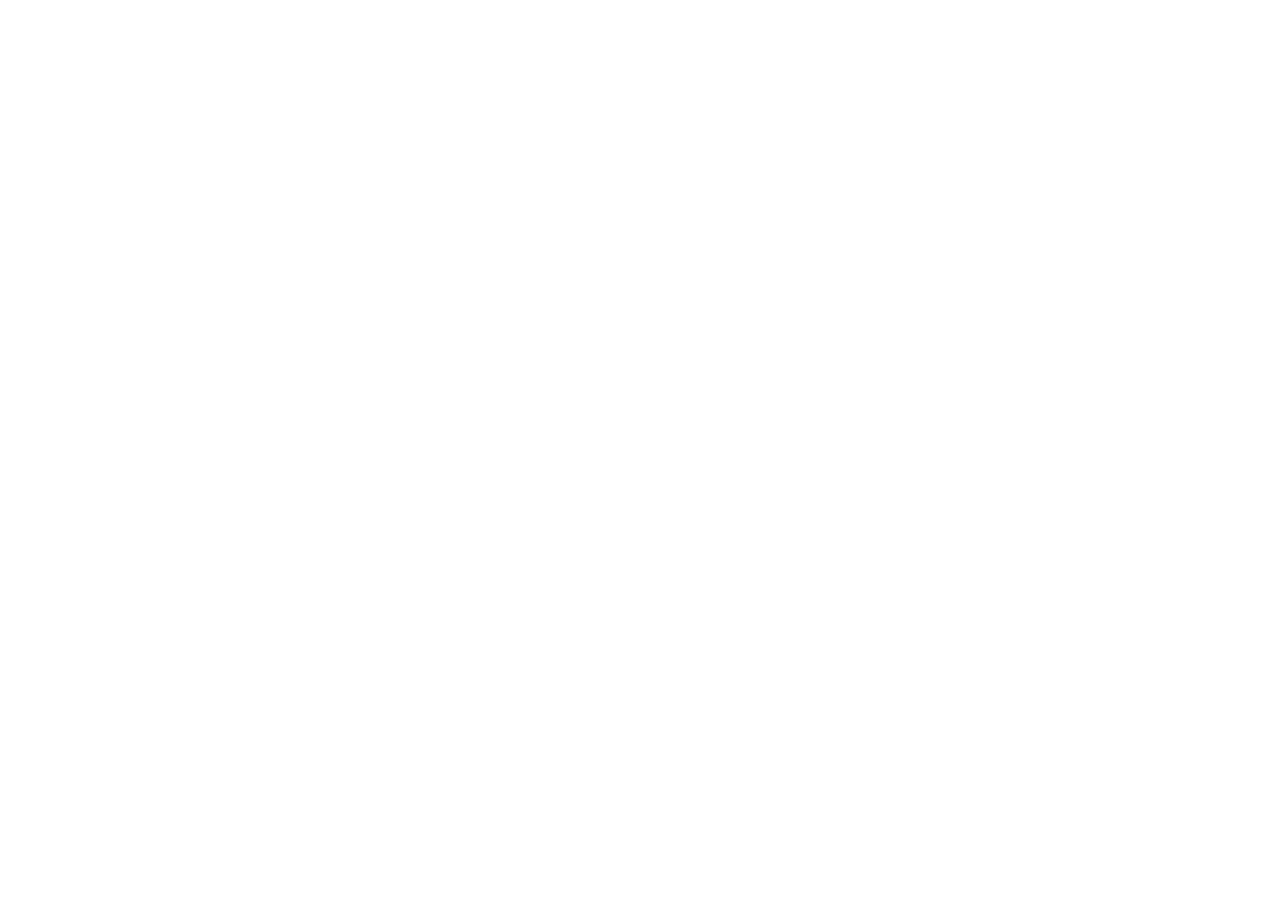
==== designing.html @ ed69e80f "1" ====
<!doctype html>
<html lang="ru">
<head>
	
	
	
	
	
	<!-- Google tag (gtag.js) -->
<script async src="https://www.googletagmanager.com/gtag/js?id=G-62TRCTX3X7"></script>
<script>
  window.dataLayer = window.dataLayer || [];
  function gtag(){dataLayer.push(arguments);}
  gtag('js', new Date());

  gtag('config', 'G-62TRCTX3X7');
</script>
	<!-- Yandex.Metrika counter -->
<script type="text/javascript" >
   (function(m,e,t,r,i,k,a){m[i]=m[i]||function(){(m[i].a=m[i].a||[]).push(arguments)};
   m[i].l=1*new Date();
   for (var j = 0; j < document.scripts.length; j++) {if (document.scripts[j].src === r) { return; }}
   k=e.createElement(t),a=e.getElementsByTagName(t)[0],k.async=1,k.src=r,a.parentNode.insertBefore(k,a)})
   (window, document, "script", "https://mc.yandex.ru/metrika/tag.js", "ym");

   ym(94272160, "init", {
        clickmap:true,
        trackLinks:true,
        accurateTrackBounce:true,
        webvisor:true
   });
</script>
<noscript><div><img src="https://mc.yandex.ru/watch/94272160" style="position:absolute; left:-9999px;" alt="" /></div></noscript>
<!-- /Yandex.Metrika counter -->
	
	
	
	
	
	
	
<meta charset="utf-8">
<meta name="viewport" content="width=device-width, initial-scale=1">
<title>MILO</title>
	<link rel="stylesheet" href="style_1.css">
	<link rel="icon" href="/6.svg">
	<link rel="icon" href="6.svg" type="image/svg+xml">
</head>

<body>
	<div class="all">
	<div clss="block"><a href="HOME.html">ДЛЯ ДОМА</a></div>
	<div clss="block"><a href="OFFICE.html">ДЛЯ ОФИСА</a></div>
	<div clss="block"><a href="PROJECT.html">ПРОЕКТИРОВАНИЕ</a></div>

	</div>
</body>
	
</html>
---- style_1.css ----
@charset "utf-8";
@import url('https://fonts.googleapis.com/css2?family=Roboto:wght@100&display=swap');
*{
	margin: 0;
padding: 0;
	
}

body::-webkit-scrollbar {
  width: 0px;               /* ширина scrollbar */
}
body::-webkit-scrollbar-track {
  background: orange;        /* цвет дорожки */
}
body {

	cursor: url(cursor.svg)16 16, url(cursor2.svg), default;
height: 100vh;
overflow-y: hidden;
font-family: roboto, sans serif;
}

a {
text-decoration: none;
	color: white;
  -webkit-tap-highlight-color: rgba(0, 0, 0, 0);
  -moz-tap-highlight-color: rgba(0, 0, 0, 0);
  -ms-tap-highlight-color: rgba(0, 0, 0, 0);
  tap-highlight-color: rgba(0, 0, 0, 0);
}
a
{

	cursor: url(cursor2.svg)16 16, url(cursor2.svg), pointer;



}
a:visited {
  color: white;
}
.center
{
	z-index: 2;
	height: 30vh;
	width: 100vw;
	background-color: #ffbe99;


}
.logo
{
	margin: auto;
	width: 30%;
	height: 100%;
z-index: 2;
	background-image: url("Pictures/Ресурс 2.svg");
	background-size: auto;
	background-position: center;
	background-repeat: no-repeat;
}

.before_all
{
	height: 100%;
	padding: 5% 10%;
	background-color: #ffbe99;
	background-size: cover;
	background-position: center;
}
.before_all
{
}
.all
{

	height: 20%;
	display: grid;
  grid-template-columns: auto auto auto; /* Задает три столбца равной ширины */
  grid-gap: 1vw; /* Задает промежуток между элементами */
	text-align: center;

}
.block
{
	background: #FFF1E1;
	border-radius: 1vw;

	display: flex;
  justify-content: center;
  align-items: center;
	height: 20vh;
		color: #bb2649;
	font-size: 1em;
	transition:  0.5s ease-in-out; 


	
}
a:active .block
{	
	background:#9F7651;
}
.block:hover
{
	background:#9F7651;
color: #FFF1E1;
	height: 110%;
}

@media (max-width: 800px )
{
	.logo
	{
		width: 65%;
		
	}
	.all
	{
		height: auto;

  grid-template-columns: auto; /* Задает три столбца равной ширины */
  grid-gap: 2vw; /* Задает промежуток между элементами */
	}
	.block
{

	border-radius: 1vh;

	display: flex;
  justify-content: center;
  align-items: center;
	height: 10vh;
	font-size: 1em;
	transition:  0.2s ease-in-out; 


	
}
	
	
	.before_all
{
	padding-top: 50%;

}
	.block:hover
{
	height: 22vh;
}
}
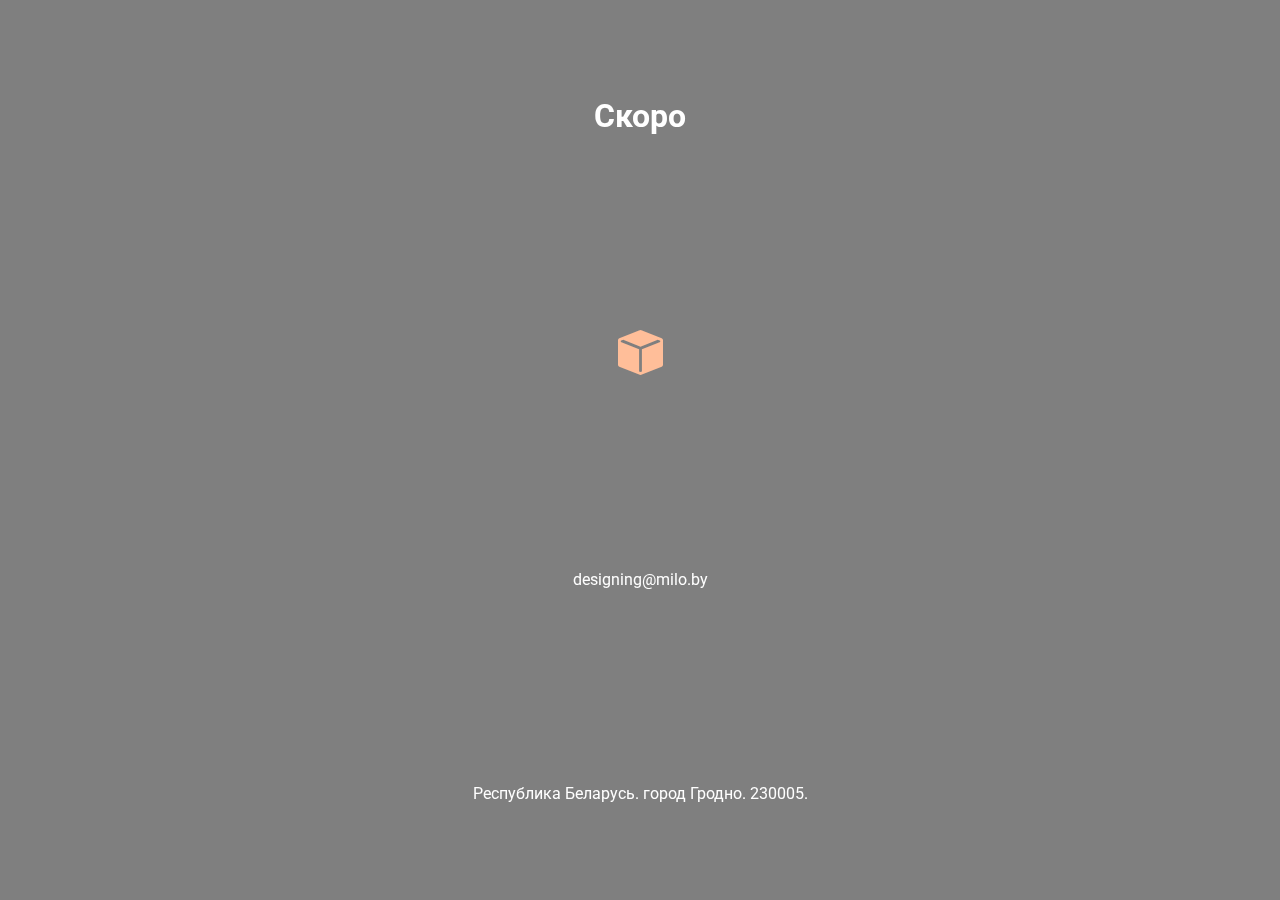
==== commit fcb22138: "qw" ====
--- a/designing.html
+++ b/designing.html
@@ -1,37 +1,16 @@
 <!doctype html>
 <html lang="ru">
 <head>
-	
-	
-	
-	
-	
-	<!-- Google tag (gtag.js) -->
-<script async src="https://www.googletagmanager.com/gtag/js?id=G-62TRCTX3X7"></script>
-<script>
-  window.dataLayer = window.dataLayer || [];
-  function gtag(){dataLayer.push(arguments);}
-  gtag('js', new Date());
 
-  gtag('config', 'G-62TRCTX3X7');
-</script>
-	<!-- Yandex.Metrika counter -->
-<script type="text/javascript" >
-   (function(m,e,t,r,i,k,a){m[i]=m[i]||function(){(m[i].a=m[i].a||[]).push(arguments)};
-   m[i].l=1*new Date();
-   for (var j = 0; j < document.scripts.length; j++) {if (document.scripts[j].src === r) { return; }}
-   k=e.createElement(t),a=e.getElementsByTagName(t)[0],k.async=1,k.src=r,a.parentNode.insertBefore(k,a)})
-   (window, document, "script", "https://mc.yandex.ru/metrika/tag.js", "ym");
+<meta charset="utf-8">
+<meta name="viewport" content="width=device-width, initial-scale=1">
+<title>HOME</title>
+	<link rel="stylesheet" href="style.css">
+	<link rel="icon" href="/6.svg">
+	<link rel="icon" href="6.svg" type="image/svg+xml">
+</head>
 
-   ym(94272160, "init", {
-        clickmap:true,
-        trackLinks:true,
-        accurateTrackBounce:true,
-        webvisor:true
-   });
-</script>
-<noscript><div><img src="https://mc.yandex.ru/watch/94272160" style="position:absolute; left:-9999px;" alt="" /></div></noscript>
-<!-- /Yandex.Metrika counter -->
+<body id="all">
 	
 	
 	
@@ -39,21 +18,25 @@
 	
 	
 	
-<meta charset="utf-8">
-<meta name="viewport" content="width=device-width, initial-scale=1">
-<title>MILO</title>
-	<link rel="stylesheet" href="style_1.css">
-	<link rel="icon" href="/6.svg">
-	<link rel="icon" href="6.svg" type="image/svg+xml">
-</head>
+	
+	
+	
+	
+	
+	
+	
+	
+	
+	
+	<div class="container">
+	<div class="cl1" ><h1>Скоро</h1></div>
+	<div class="cl1"><img src="6.svg"></div>
+	<div class="cl1">
+	<div>designing@milo.by</div>
 
-<body>
-	<div class="all">
-	<div clss="block"><a href="HOME.html">ДЛЯ ДОМА</a></div>
-	<div clss="block"><a href="OFFICE.html">ДЛЯ ОФИСА</a></div>
-	<div clss="block"><a href="PROJECT.html">ПРОЕКТИРОВАНИЕ</a></div>
-
-	</div>
+	  </div>
+	<div class="cl1">Республика Беларусь. город Гродно. 230005.</div></div>
+	
 </body>
 	
 </html>
--- a/style.css
+++ b/style.css
@@ -0,0 +1,79 @@
+@charset "utf-8";
+@import url('https://fonts.googleapis.com/css2?family=Roboto:wght@100&display=swap');
+/* CSS Document */
+*{
+	margin: 0;
+
+	
+}
+body::-webkit-scrollbar {
+  width: 0px;               /* ширина scrollbar */
+}
+body::-webkit-scrollbar-track {
+  background: orange;        /* цвет дорожки */
+}
+body {
+  overflow-y: hidden;
+}
+
+body
+
+{
+	height: 100vh;
+      overflow: hidden;
+      background-size: cover;
+      background-repeat: no-repeat;
+      transition: 0.2s;
+
+	background-position: center;
+	font-family: roboto, sans serif;
+backdrop-filter: blur(5px);
+
+}
+.container {
+	z-index: 1;
+ 	display: flex;
+	height: 100%;
+	flex-wrap: wrap;
+	width: 100%;
+	text-align: center;
+	background: rgba(72,72,72,0.7);
+	
+
+}
+
+.cl1 {
+	width: 100%;
+	padding: 1vh;
+	font-size: 1em;
+	height: auto;
+	color: white;
+	z-index: 2;
+	text-align: center;
+	display: flex;
+  justify-content: center;
+  align-items: center;
+}
+
+img
+{
+	width: 5vh;
+
+}
+
+
+
+
+@media (max-width: 768px) {
+
+	.txt
+{
+	font-size: 1em;
+}
+	
+
+	img
+{
+	width: 5vh;
+}
+}
